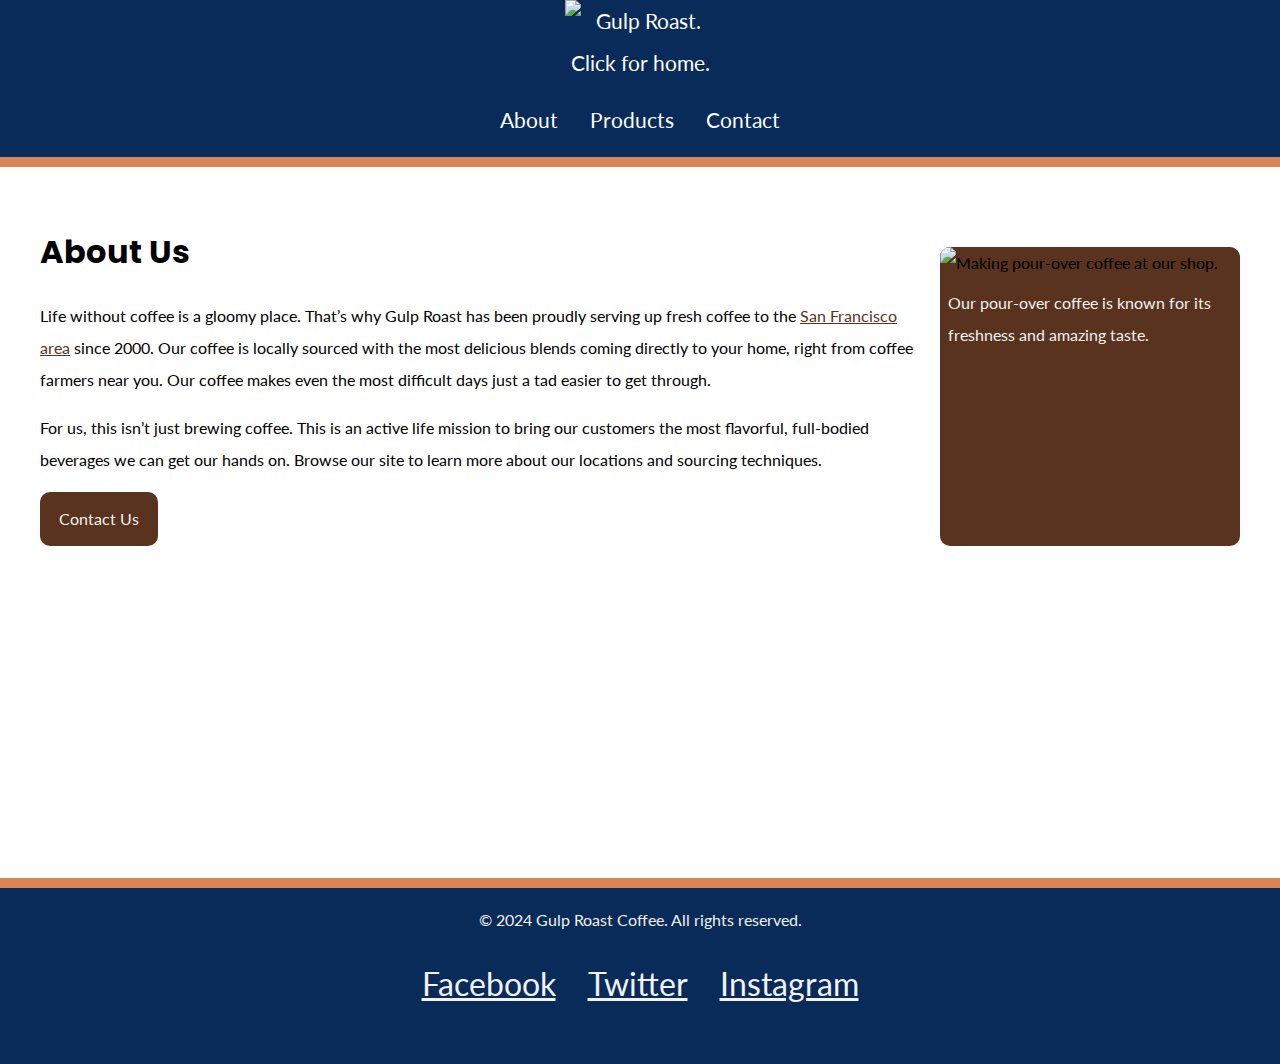
==== index.html @ 716293ac "Initial commit" ====
<!DOCTYPE html>
<html lang="en">

<head>
    <meta charset="UTF-8">
    <meta name="viewport" content="width=device-width, initial-scale=1.0">
    <title>Document</title>
    <link rel="preconnect" href="https://fonts.googleapis.com">
    <link rel="preconnect" href="https://fonts.gstatic.com" crossorigin>
    <link href="https://fonts.googleapis.com/css2?family=Lato&family=Poppins:wght@700&display=swap" rel="stylesheet">

    <link rel="stylesheet" href="./style.css">
</head>

<body>
    <header>
        <nav>
            <ul>
                <li class="logo"><a href="https://uxuicurriculum.wixsite.com/gulproast"><img
                            src="https://assets.codepen.io/6306176/gulp-logo-light.png"
                            alt="Gulp Roast. Click for home." /></a></li>
                <li><a href="https://uxuicurriculum.wixsite.com/gulproast"><span aria-hidden="true"
                            class="fa-solid fa-mug-saucer"></span> About</a></li>
                <li><a href="https://uxuicurriculum.wixsite.com/gulproast"><span aria-hidden="true"
                            class="fa-solid fa-fire-flame-curved"></span> Products</a></li>
                <li><a href="https://uxuicurriculum.wixsite.com/gulproast"><span aria-hidden="true"
                            class="fa-solid fa-phone"></span> Contact</a></li>
            </ul>
        </nav>
    </header>
    <div class="main-bkgd">
        <section class="main">
            <article>
                <h1>About Us</h1>
                <p>Life without coffee is a gloomy place. That’s why Gulp Roast has been proudly serving up fresh coffee
                    to the <a href="https://goo.gl/maps/3rAyszfwSDx8Si2Y9" target="_blank">San Francisco area</a> since
                    2000. Our coffee is locally sourced with the most delicious blends coming directly to your home,
                    right from coffee farmers near you. Our coffee makes even the most difficult days just a tad easier
                    to get through.</p>

                <p>For us, this isn’t just brewing coffee. This is an active life mission to bring our customers the
                    most flavorful, full-bodied beverages we can get our hands on. Browse our site to learn more about
                    our locations and sourcing techniques.</p>

                <a class="button" href="https://uxuicurriculum.wixsite.com/gulproast">Contact Us</a>
            </article>
            <figure>
                <img src="https://assets.codepen.io/6306176/gulp-pouring-coffee-vertical.jpg"
                    alt="Making pour-over coffee at our shop." />
                <figcaption>Our pour-over coffee is known for its freshness and amazing taste.</figcaption>
            </figure>
        </section>
    </div>
    <footer>
        <p>&copy; 2024 Gulp Roast Coffee. All rights reserved.</p>
        <ul>
            <li>
                <a href="https://facebook.com" target="_blank">
                    <span aria-hidden="true" class="fa-brands fa-facebook-square"></span>
                    <span class="sr-only">Facebook</span>
                </a>
            </li>
            <li>
                <a href="https://twitter.com" target="_blank">
                    <span aria-hidden="true" class="fa-brands fa-twitter-square"></span>
                    <span class="sr-only">Twitter</span>
                </a>
            </li>
            <li>
                <a href="https://instagram.com" target="_blank">
                    <span aria-hidden="true" class="fa-brands fa-instagram-square"></span>
                    <span class="sr-only">Instagram</span>
                </a>
            </li>
        </ul>
    </footer>
</body>

</html>
---- style.css ----
body {
    background-color: #082B59;
    margin: 0;
    padding: 0;
    font-family: 'Lato', sans-serif;
    line-height: 2;
  }
  h1, h2, h3 {
    font-family: 'Poppins', sans-serif;
  }
  h1 {
    font-size: 2rem;
    margin-bottom: 0;
  }
  /* make images flexible */
  img {
    max-width: 100%;
  }
  a {
    color: #59331d;
  }
  a:hover {
    text-decoration: none;
  }
  header {
    border-bottom: 10px solid #d98555;
  }
  /* navbar styling */
  nav ul {
    padding: 0;
    margin: 0;
    list-style-type: none;
    display: flex;
    flex-flow: row wrap;
    justify-content: center;
  }
  nav li {
    margin: 0 1rem 1rem 1rem;
    font-size: 1.3rem;
  }
  /* max width on the image in pixels */
  nav .logo img {
    max-width: 150px;
  }
  /* flex basis on the image container, li */
  nav .logo {
    flex-basis: 100%;
    text-align: center;
  }
  nav a {
    color: white;
    text-decoration: none;
    display: block;
  }
  nav a:hover {
    color: #d98555;
  }
  /* establishes a white background */
  .main-bkgd {
    background: #ffffff url(https://assets.codepen.io/6306176/gulp-bean-bkgd.jpg) repeat-x bottom;
    padding-bottom: 300px;
  }
  /* sits inside of the white background, centered */
  .main {
    max-width: 1200px;
    margin: 0 auto;
    padding: 2rem;
    display: flex;
    flex-flow: row wrap;
    justify-content: space-between;
  }
  article {
    flex-basis: 73%;
  }
  figure {
    margin: 3rem 0 0 0;
    flex-basis: 25%;
    background-color: #59331d;
    border-radius: 10px;
  }
  figure img {
    border-top-left-radius: 10px;
    border-top-right-radius: 10px;
  }
  figcaption {
    color: #f2f2f2;
    padding: 0.5rem;
  }
  .button {
    display: inline-block;
    background-color: #59331D;
    border-radius: 10px;
    padding: 0.5rem 1rem;
    margin: 0;
    color: #f2f2f2;
    text-decoration: none;
    border: 3px solid #59331d;
  }
  .button:hover {
    background-color: #f2f2f2;
    color: #59331d;
  }
  footer {
    color: #f2f2f2;
    text-align: center;
    border-top: 10px solid #d98555;
  }
  footer ul {
    list-style-type: none;
    padding: 0;
    margin: 0;
    display: flex;
    flex-flow: row wrap;
    justify-content: center;
  }
  footer a {
    color: #f2f2f2;
    font-size: 2rem;
    display: block;
    margin: 0 1rem 3rem 1rem;
  }
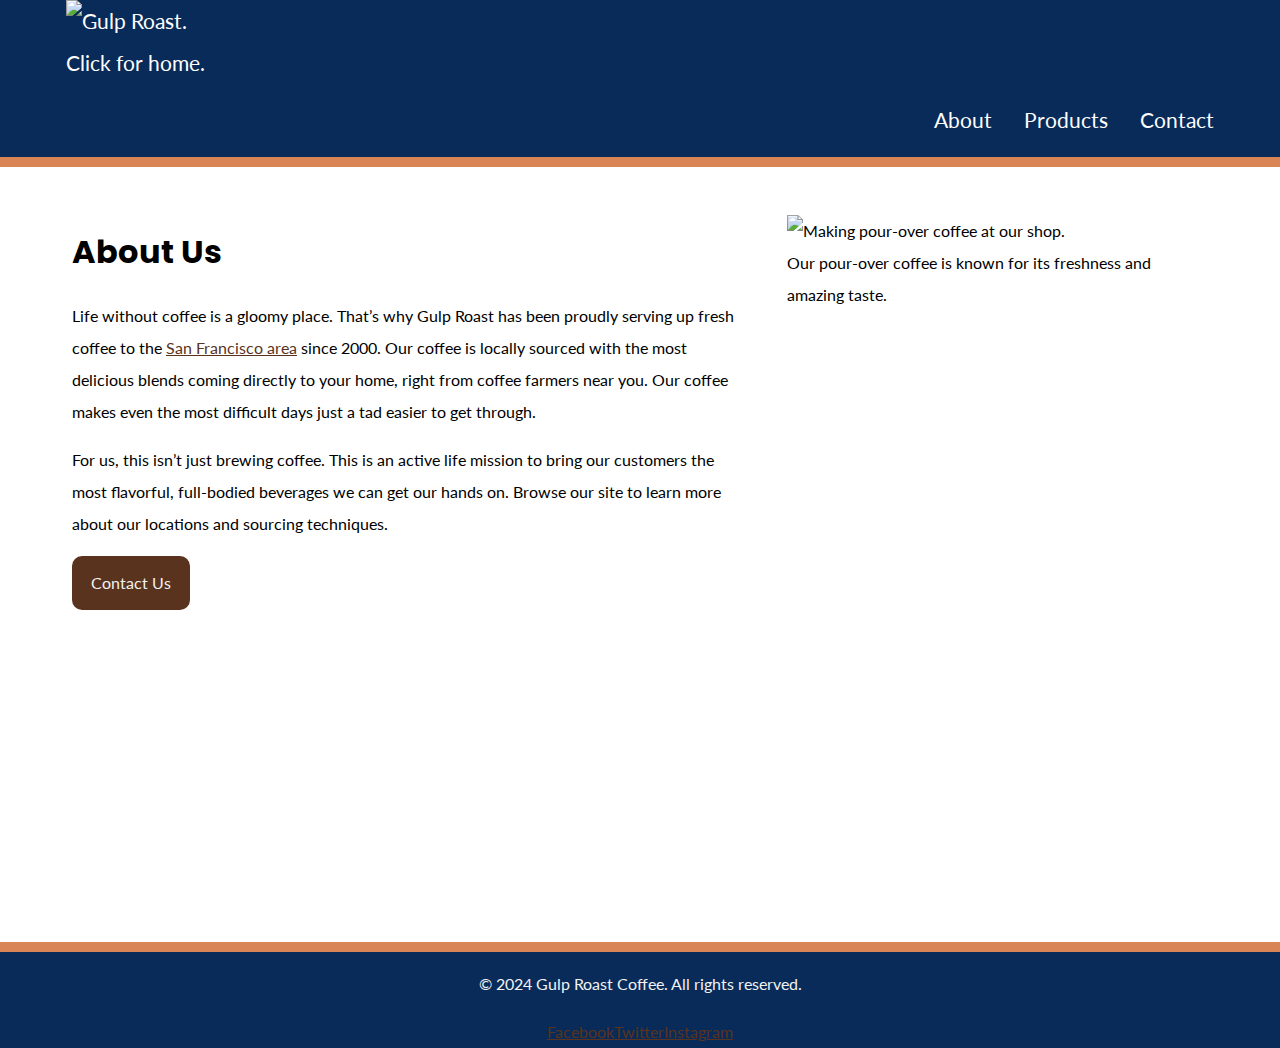
==== commit 61c22b54: "updated code" ====
--- a/index.html
+++ b/index.html
@@ -4,7 +4,7 @@
 <head>
     <meta charset="UTF-8">
     <meta name="viewport" content="width=device-width, initial-scale=1.0">
-    <title>Document</title>
+    <title>Home Page</title>
     <link rel="preconnect" href="https://fonts.googleapis.com">
     <link rel="preconnect" href="https://fonts.gstatic.com" crossorigin>
     <link href="https://fonts.googleapis.com/css2?family=Lato&family=Poppins:wght@700&display=swap" rel="stylesheet">
@@ -19,11 +19,11 @@
                 <li class="logo"><a href="https://uxuicurriculum.wixsite.com/gulproast"><img
                             src="https://assets.codepen.io/6306176/gulp-logo-light.png"
                             alt="Gulp Roast. Click for home." /></a></li>
-                <li><a href="https://uxuicurriculum.wixsite.com/gulproast"><span aria-hidden="true"
+                <li><a href="index.html"><span aria-hidden="true"
                             class="fa-solid fa-mug-saucer"></span> About</a></li>
-                <li><a href="https://uxuicurriculum.wixsite.com/gulproast"><span aria-hidden="true"
+                <li><a href="products.html"><span aria-hidden="true"
                             class="fa-solid fa-fire-flame-curved"></span> Products</a></li>
-                <li><a href="https://uxuicurriculum.wixsite.com/gulproast"><span aria-hidden="true"
+                <li><a href="contact.html"><span aria-hidden="true"
                             class="fa-solid fa-phone"></span> Contact</a></li>
             </ul>
         </nav>
--- a/style.css
+++ b/style.css
@@ -1,92 +1,120 @@
+/* Turn on the border-box model for all elements */
+*,
+*::before,
+*::after {
+    box-sizing: border-box;
+}
+
+
+
 body {
     background-color: #082B59;
     margin: 0;
     padding: 0;
     font-family: 'Lato', sans-serif;
     line-height: 2;
-  }
-  h1, h2, h3 {
+}
+
+h1,
+h2,
+h3 {
     font-family: 'Poppins', sans-serif;
-  }
-  h1 {
+}
+
+h1 {
     font-size: 2rem;
     margin-bottom: 0;
-  }
-  /* make images flexible */
-  img {
-    max-width: 100%;
-  }
-  a {
-    color: #59331d;
-  }
-  a:hover {
-    text-decoration: none;
-  }
-  header {
+}
+
+header {
     border-bottom: 10px solid #d98555;
-  }
-  /* navbar styling */
-  nav ul {
+}
+
+/* navbar styling */
+nav ul {
     padding: 0;
     margin: 0;
     list-style-type: none;
     display: flex;
-    flex-flow: row wrap;
-    justify-content: center;
-  }
-  nav li {
+    flex-flow: column;
+    align-items: center;
+}
+
+nav li {
     margin: 0 1rem 1rem 1rem;
     font-size: 1.3rem;
-  }
-  /* max width on the image in pixels */
-  nav .logo img {
+}
+
+/* max width on the image in pixels */
+nav .logo img {
     max-width: 150px;
-  }
-  /* flex basis on the image container, li */
-  nav .logo {
+}
+
+/* flex basis on the image container, li */
+nav .logo {
     flex-basis: 100%;
     text-align: center;
-  }
-  nav a {
+}
+
+nav a {
     color: white;
     text-decoration: none;
     display: block;
-  }
-  nav a:hover {
+}
+
+nav a:hover {
     color: #d98555;
-  }
-  /* establishes a white background */
-  .main-bkgd {
+}
+
+/* Styles About Page */
+
+/* establishes a white background */
+.main-bkgd {
     background: #ffffff url(https://assets.codepen.io/6306176/gulp-bean-bkgd.jpg) repeat-x bottom;
     padding-bottom: 300px;
-  }
-  /* sits inside of the white background, centered */
-  .main {
+}
+
+/* sits inside of the white background, centered */
+.main {
     max-width: 1200px;
     margin: 0 auto;
     padding: 2rem;
     display: flex;
-    flex-flow: row wrap;
+    flex-flow: column;
     justify-content: space-between;
-  }
-  article {
+}
+
+/* make images flexible */
+
+.about-image {
+    margin-top: 4rem;
+    flex-basis: 50%;
+    align-self: center;
+    max-width: 100%;
+}
+
+picture img {
+    border-radius: 10px;
+    max-width: 100%;
+}
+
+a {
+    color: #59331d;
+}
+
+a:hover {
+    text-decoration: none;
+}
+
+.about-copy {
+    font-size: 16px;
+}
+
+article {
     flex-basis: 73%;
-  }
-  figure {
-    margin: 3rem 0 0 0;
-    flex-basis: 25%;
-    background-color: #59331d;
-    border-radius: 10px;
-  }
-  figure img {
-    border-top-left-radius: 10px;
-    border-top-right-radius: 10px;
-  }
-  figcaption {
-    color: #f2f2f2;
-    padding: 0.5rem;
-  }
-  .button {
+}
+
+.button {
     display: inline-block;
     background-color: #59331D;
     border-radius: 10px;
@@ -95,27 +123,306 @@
     color: #f2f2f2;
     text-decoration: none;
     border: 3px solid #59331d;
-  }
-  .button:hover {
+}
+
+.button:hover {
     background-color: #f2f2f2;
     color: #59331d;
-  }
-  footer {
+}
+
+footer {
     color: #f2f2f2;
     text-align: center;
     border-top: 10px solid #d98555;
-  }
-  footer ul {
+}
+
+.disclaimer {
+    font-size: 16px;
+    padding-left: 20px;
+    padding-right: 20px;
+}
+
+footer ul {
     list-style-type: none;
     padding: 0;
     margin: 0;
     display: flex;
     flex-flow: row wrap;
     justify-content: center;
-  }
-  footer a {
+}
+
+footer i {
     color: #f2f2f2;
+    display: block;
     font-size: 2rem;
+    margin: 0 1rem 3rem 1rem;
+}
+
+/* End Styles for About Page */
+
+/* Styles for Products Page */
+
+.product-image {
+    max-width: 100%;
+    width: 90%;
+    border-radius: 10px;
     display: block;
-    margin: 0 1rem 3rem 1rem;
-  }+    margin: auto;
+
+}
+
+.products {
+    display: grid;
+    grid-template-rows: 10%;
+    margin: auto;
+    padding: 2rem;
+
+}
+
+.product-copy {
+    padding-bottom: 20px;
+}
+
+/* End Styles for Products Page */
+
+
+/* Styles for Contact Page */
+
+.contactInfo ul {
+    list-style: none;
+}
+
+.contact {
+    display: grid;
+    grid-template-rows: 100px 200px 400px;
+    grid-template-areas:
+        "contactTitle"
+        "contactInfo"
+        "contactImage"
+}
+
+.contactTitle {
+    grid-area: contactTitle;
+    justify-content: start;
+    margin: auto 40px;
+}
+
+.contactInfo {
+    grid-area: contactInfo;
+    justify-content: start;
+}
+
+.contactImage img {
+    grid-area: contactImage;
+    margin: auto;
+    display: block;
+    max-width: 100%;
+    width: 400px;
+    border-radius: 10px;
+    flex-basis: 25%
+}
+
+/* End Styles for Contact Page */
+
+
+/* Media Queries */
+
+/* Styles for screens larger than or equal to 768px (tablet size) */
+
+@media (min-width: 768px) {
+
+    /* navbar styling */
+    nav ul {
+        flex-flow: row wrap;
+        justify-content: center;
+    }
+
+    /* about us styling */
+    .main {
+        flex-flow: row;
+    }
+
+    .about-copy {
+        padding-right: 50px;
+    }
+
+    /* product page styling */
+    .products {
+        display: grid;
+        justify-content: start;
+        align-items: center;
+        grid-template-columns: 1fr 1fr;
+        grid-template-rows: .4fr 1fr 1fr 1fr;
+        grid-template-areas:
+            "title title"
+            "image1 text1"
+            "image2 text2"
+            "image3 text3"
+    }
+
+    .title {
+        grid-area: title;
+    }
+
+    .image1 {
+        grid-area: image1;
+    }
+
+    .text1 {
+        grid-area: text1;
+    }
+
+    .image2 {
+        grid-area: image2;
+    }
+
+    .text2 {
+        grid-area: text2;
+    }
+
+    .image3 {
+        grid-area: image3;
+    }
+
+    .text3 {
+        grid-area: text3;
+    }
+
+    /* contact page styling */
+
+    .contact {
+        display: grid;
+        padding-right: 40px;
+        padding-bottom: 50px;
+        grid-template-rows: 100px 100px 100px;
+        grid-template-columns: 1fr 1fr;
+        grid-template-areas:
+            "contactTitle contactImage"
+            "contactInfo contactInfo"
+    }
+
+    .contactTitle {
+        grid-area: contactTitle;
+        margin: auto 40px;
+    }
+
+    .contactImage img {
+        grid-area: contactImage;
+        margin: 40px auto;
+        display: block;
+        max-width: 100%;
+        width: 400px;
+        border-radius: 10px;
+        flex-basis: 25%
+    }
+
+    /* End contact page styling */
+
+}
+
+/* Styles for screens larger than or equal to 1000px (desktop size) */
+
+@media (min-width: 1000px) {
+
+    /* navbar styling */
+    nav ul {
+        padding-right: 50px;
+        margin: 0;
+        list-style-type: none;
+        display: flex;
+        flex-flow: row wrap;
+        justify-content: right;
+    }
+
+    nav li {
+        margin: 0 1rem 1rem 1rem;
+        font-size: 1.3rem;
+    }
+
+    nav .logo {
+        flex-basis: 100%;
+        text-align: left;
+        padding-left: 50px;
+    }
+
+    /* about us styling */
+    .main {
+        margin: 0 auto;
+        padding: 2rem;
+        display: flex;
+        flex-flow: row;
+        justify-content: space-between;
+    }
+
+    .about-image {
+        max-width: 100%;
+    }
+
+    /* product page styling */
+    .products {
+        display: grid;
+        grid-template-columns: 1fr 1fr 1fr;
+        grid-template-rows: .5fr 1.25fr 1.25fr;
+        grid-template-areas:
+            "title title title"
+            "image1 text1 image2"
+            "text2 image3 text3"
+    }
+
+    .title {
+        grid-area: title;
+    }
+
+    .image1 {
+        grid-area: image1;
+    }
+
+    .text1 {
+        grid-area: text1;
+    }
+
+    .image2 {
+        grid-area: image2;
+    }
+
+    .text2 {
+        grid-area: text2;
+    }
+
+    .image3 {
+        grid-area: image3;
+    }
+
+    .text3 {
+        grid-area: text3;
+    }
+
+    /* contact page styling */
+
+    .contact {
+        display: grid;
+        padding-bottom: 50px;
+        grid-template-rows: 100px 100px 100px;
+        grid-template-columns: 1fr 1fr;
+        grid-template-areas:
+            "contactTitle contactImage"
+            "contactInfo contactInfo"
+    }
+
+    .contactTitle {
+        grid-area: contactTitle;
+        margin: auto 40px;
+    }
+
+    .contactImage img {
+        grid-area: contactImage;
+        margin: 40px auto;
+        display: block;
+        max-width: 100%;
+        width: 400px;
+        border-radius: 10px;
+        flex-basis: 25%
+    }
+
+    /* End contact page styling */
+}